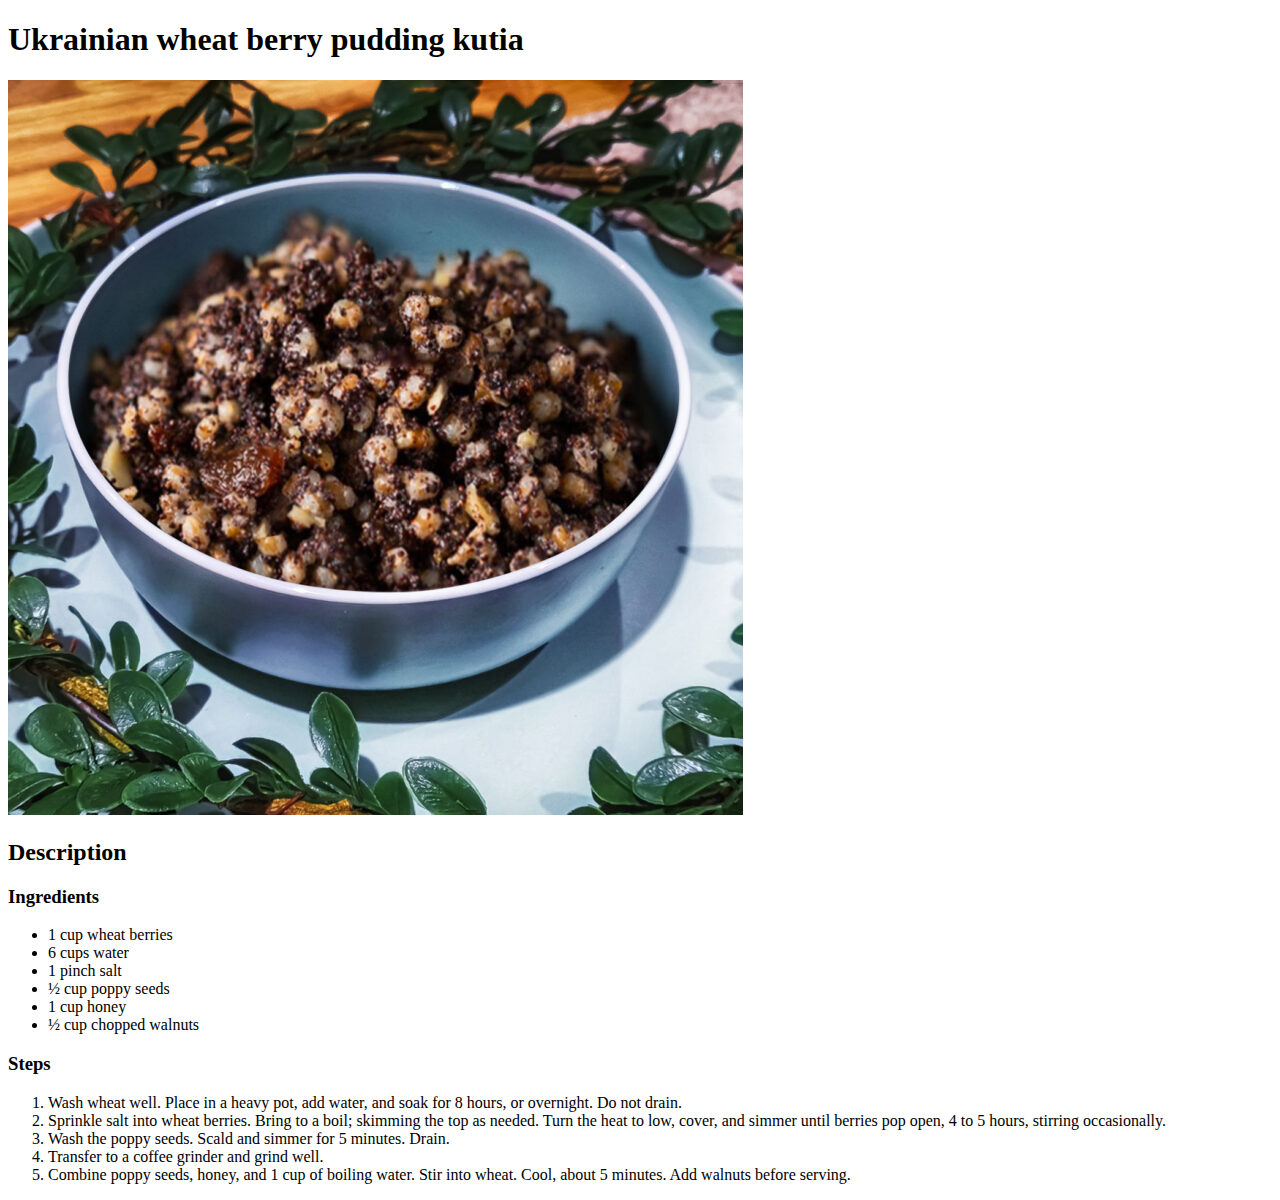
==== recipes/kutia.html @ 2eae3c5e "add kutia recipe and photo" ====
<!DOCTYPE html>
<html lang="en">
<head>
    <meta charset="UTF-8">
    <meta http-equiv="X-UA-Compatible" content="IE=edge">
    <meta name="viewport" content="width=device-width, initial-scale=1.0">
    <title>Document</title>
</head>
<body>
    <h1>Ukrainian wheat berry pudding kutia</h1>
    <img src="./photo/kutia.jpg" alt="delicious kutia">
    <h2>Description</h2>
    <h3>Ingredients</h3>
    <ul>
        <li>1 cup wheat berries</li>
        <li>6 cups water</li>
        <li>1 pinch salt</li>
        <li>½ cup poppy seeds</li>
        <li>1 cup honey</li>
        <li>½ cup chopped walnuts</li>
    </ul>
    <h3>Steps</h3>
    <ol>
        <li>Wash wheat well. Place in a heavy pot, add water, and soak for 8 
            hours, or overnight. Do not drain.</li>
        <li>Sprinkle salt into wheat berries. Bring to a boil; skimming the top as needed.
            Turn the heat to low, cover, and simmer until berries pop open, 4 to 5 hours,
            stirring occasionally.</li>
        <li>Wash the poppy seeds. Scald and simmer for 5 minutes. Drain.
        <li>Transfer to a coffee grinder and grind well.</li>
        <li>Combine poppy seeds, honey, and 1 cup of boiling water. Stir into wheat.
            Cool, about 5 minutes. Add walnuts before serving.</li>
    </ol>
</body>
</html>
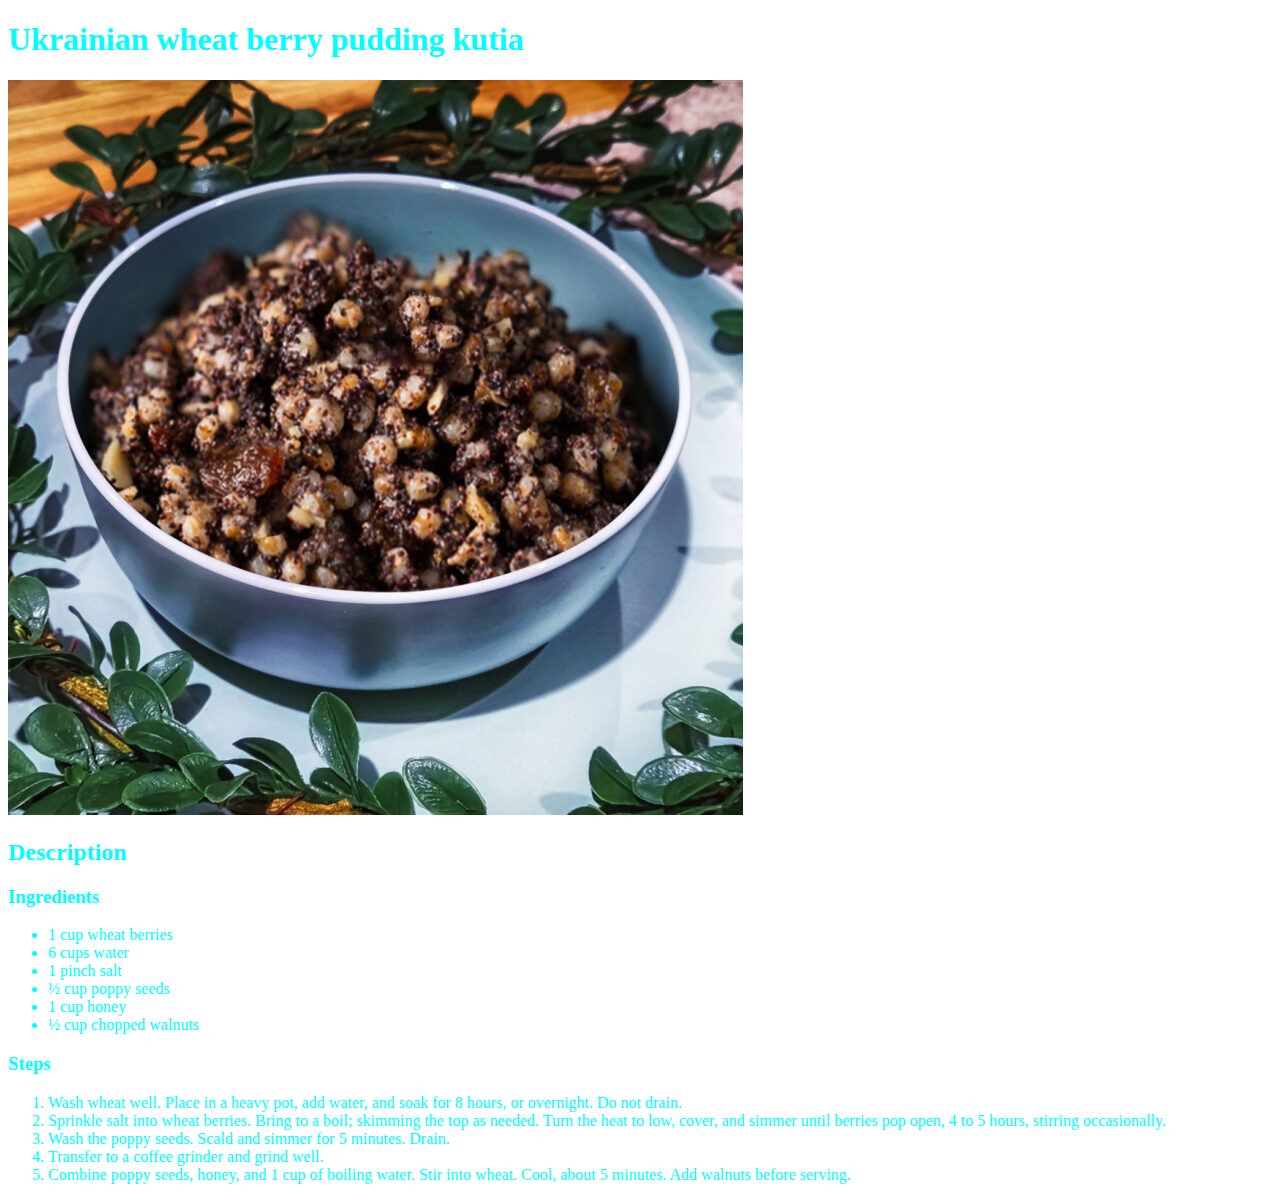
==== commit ed82dcde: "add styles.css" ====
--- a/recipes/kutia.html
+++ b/recipes/kutia.html
@@ -4,6 +4,7 @@
     <meta charset="UTF-8">
     <meta http-equiv="X-UA-Compatible" content="IE=edge">
     <meta name="viewport" content="width=device-width, initial-scale=1.0">
+    <link rel="stylesheet" href="../styles.css">
     <title>Document</title>
 </head>
 <body>
--- a/styles.css
+++ b/styles.css
@@ -0,0 +1,3 @@
+* {
+    color: aqua;
+}